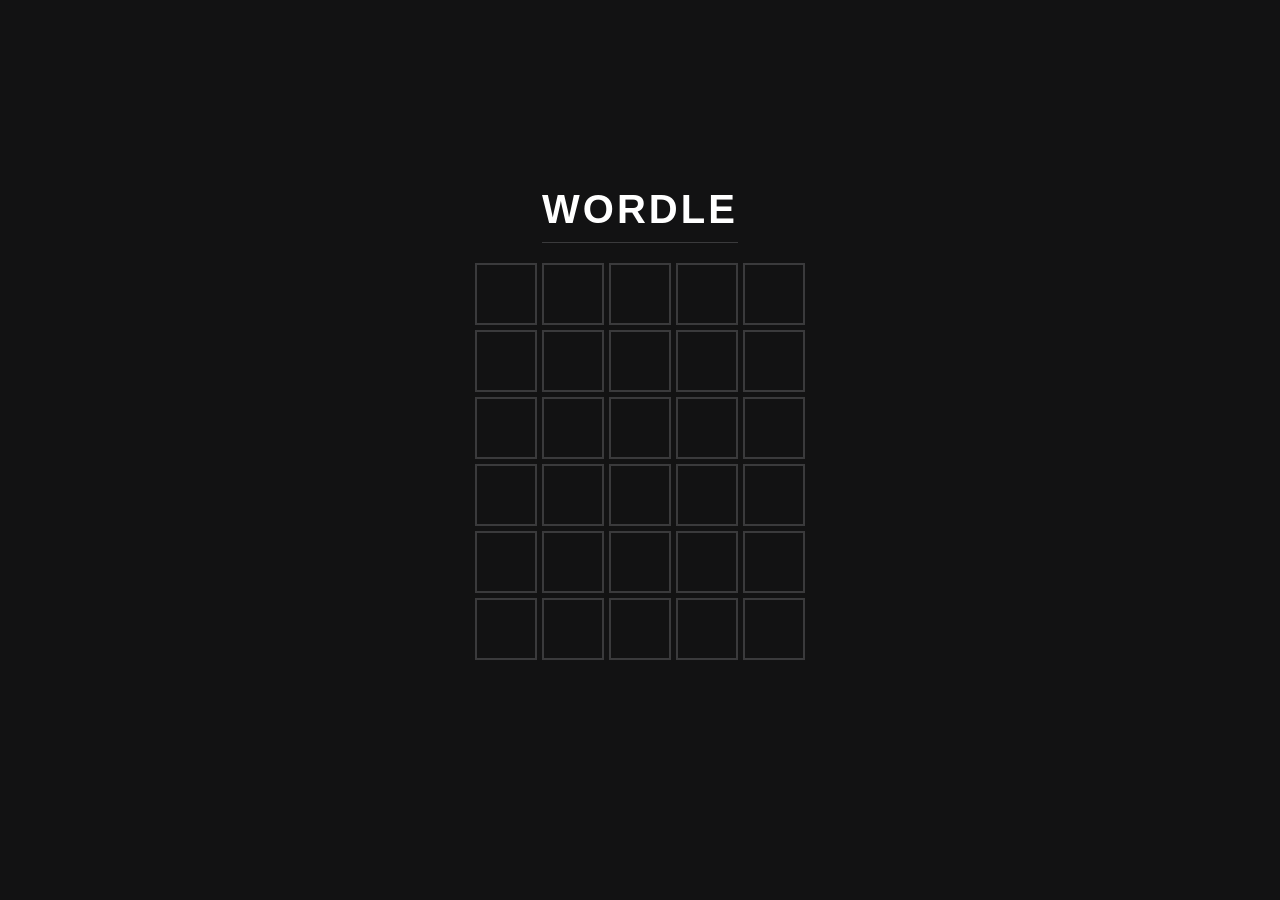
==== index.html @ 096a6bfb "Wordle 1.0 Created" ====
<!DOCTYPE html>
<html lang="tr">
<head>
    <meta charset="UTF-8">
    <meta name="viewport" content="width=device-width, initial-scale=1.0">
    <title>Wordle Klonu</title>
    <style>
        body {
            background-color: #121213;
            color: white;
            font-family: 'Segoe UI', Tahoma, Geneva, Verdana, sans-serif;
            display: flex;
            flex-direction: column;
            align-items: center;
            justify-content: center;
            height: 100vh;
            margin: 0;
        }

        h1 {
            font-size: 2.5rem;
            letter-spacing: 3px;
            margin-bottom: 20px;
            border-bottom: 1px solid #3a3a3c;
            padding-bottom: 10px;
        }

        #game-board {
            display: grid;
            grid-template-rows: repeat(6, 62px);
            grid-template-columns: repeat(5, 62px);
            gap: 5px;
        }

        .tile {
            width: 62px;
            height: 62px;
            border: 2px solid #3a3a3c;
            display: flex;
            align-items: center;
            justify-content: center;
            font-size: 2rem;
            font-weight: bold;
            text-transform: uppercase;
            box-sizing: border-box;
            transition: background-color 0.3s;
        }

        /* JS'teki classList.add ile tetiklenen renkler */
        .correct { background-color: #538d4e; border-color: #538d4e; }
        .present { background-color: #b59f3b; border-color: #b59f3b; }
        .absent { background-color: #3a3a3c; border-color: #3a3a3c; }

        #message {
            margin-top: 30px;
            font-size: 1.2rem;
            font-weight: bold;
            height: 30px;
            color: #ffffff;
        }
    </style>
</head>
<body>

    <h1>WORDLE</h1>

    <div id="game-board"></div>

    <p id="message"></p>

    <script src="wordle.js"></script>

</body>
</html>
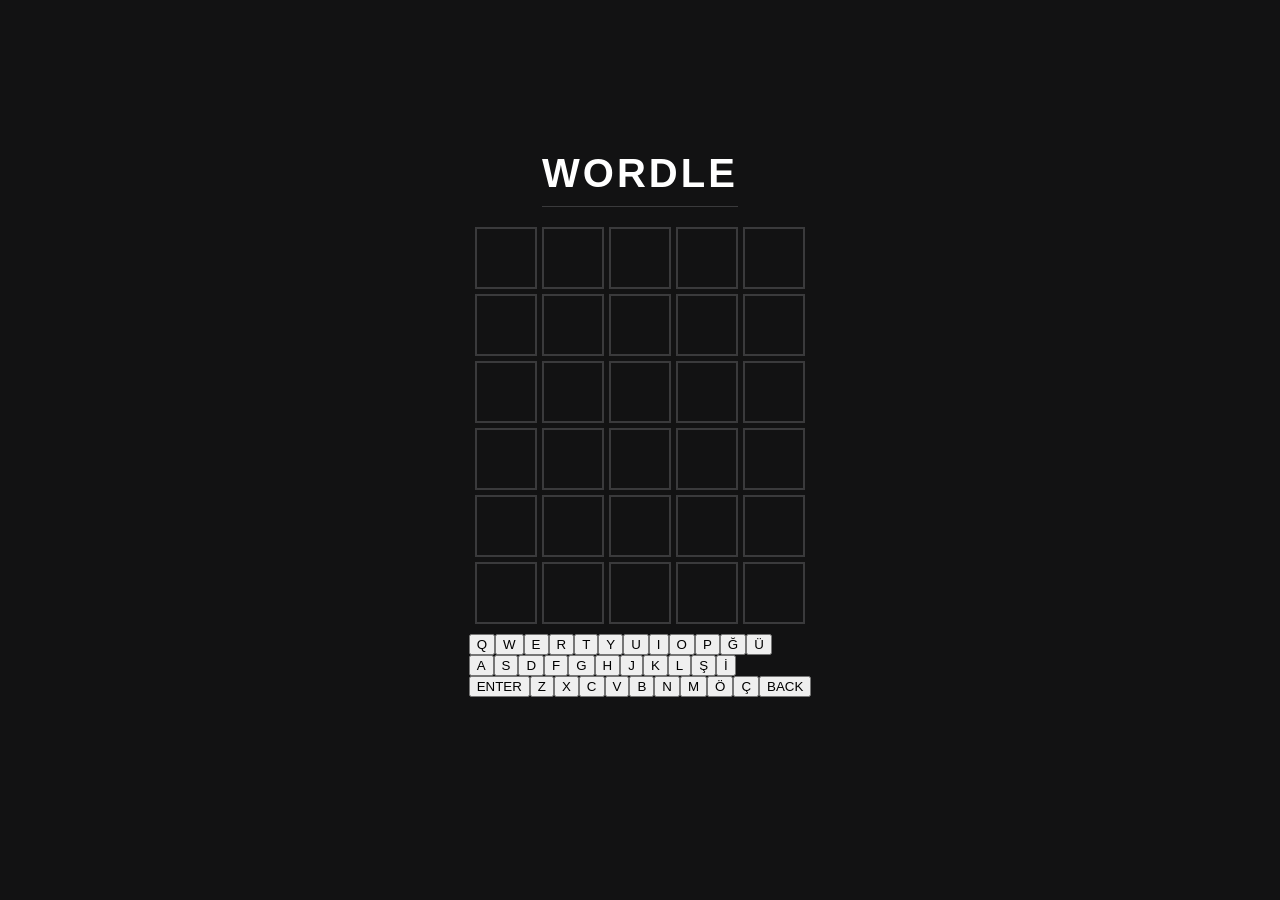
==== commit 5f9466f9: "klavye eklendi. klavye eklendi ve klavye 3 satır görünümüne getirildi." ====
--- a/index.html
+++ b/index.html
@@ -1,9 +1,10 @@
 <!DOCTYPE html>
 <html lang="tr">
+
 <head>
     <meta charset="UTF-8">
     <meta name="viewport" content="width=device-width, initial-scale=1.0">
-    <title>Wordle Klonu</title>
+    <title>Wordle 1.0</title>
     <style>
         body {
             background-color: #121213;
@@ -47,9 +48,20 @@
         }
 
         /* JS'teki classList.add ile tetiklenen renkler */
-        .correct { background-color: #538d4e; border-color: #538d4e; }
-        .present { background-color: #b59f3b; border-color: #b59f3b; }
-        .absent { background-color: #3a3a3c; border-color: #3a3a3c; }
+        .correct {
+            background-color: #538d4e;
+            border-color: #538d4e;
+        }
+
+        .present {
+            background-color: #b59f3b;
+            border-color: #b59f3b;
+        }
+
+        .absent {
+            background-color: #3a3a3c;
+            border-color: #3a3a3c;
+        }
 
         #message {
             margin-top: 30px;
@@ -60,15 +72,19 @@
         }
     </style>
 </head>
+
 <body>
 
     <h1>WORDLE</h1>
 
     <div id="game-board"></div>
 
+    <div id="keyboard" style="margin-top: 10px;"></div>
+
     <p id="message"></p>
 
-    <script src="wordle.js"></script>
+    <script src="wordle.js" type="module"></script>
 
 </body>
+
 </html>
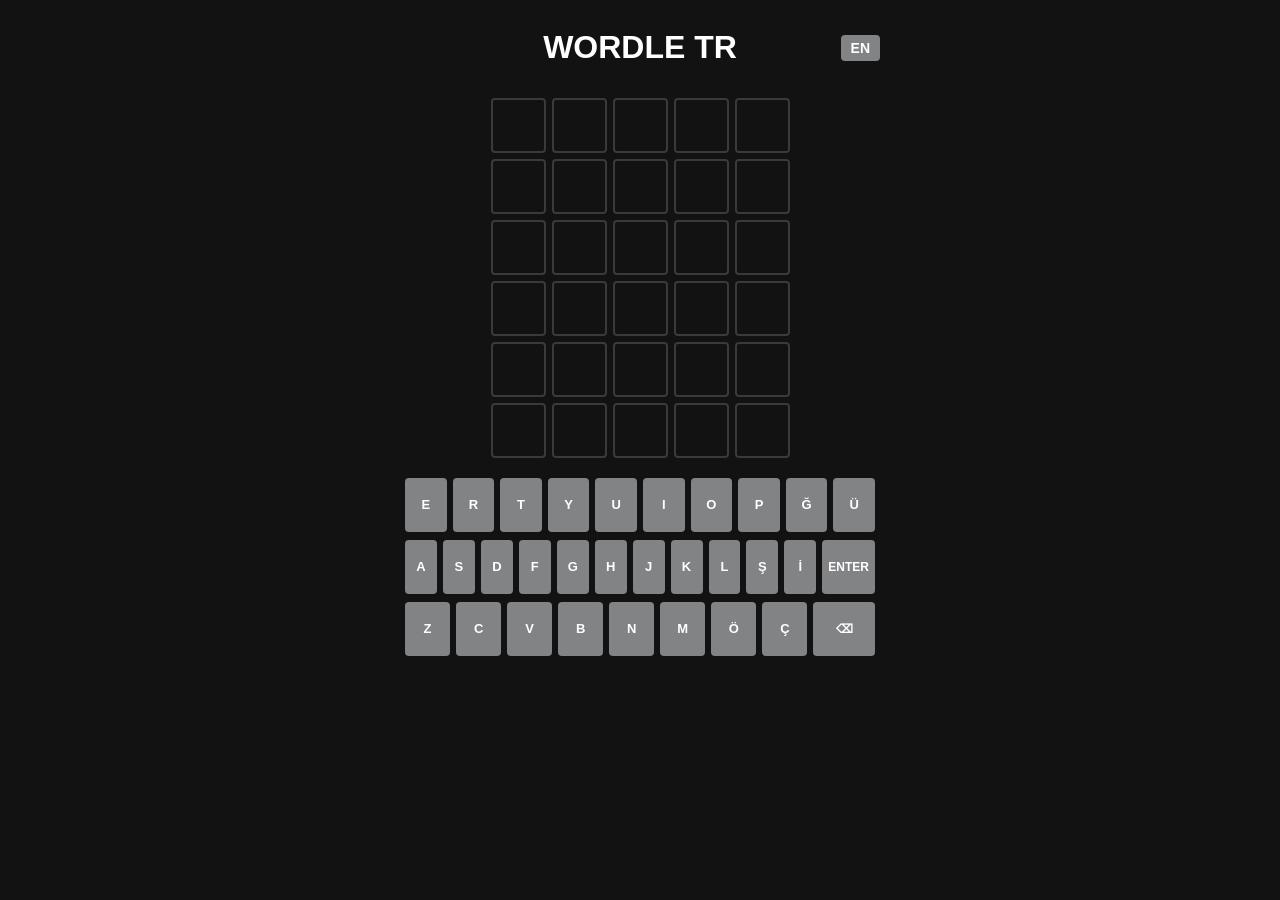
==== commit 384327f0: "Version 1.1" ====
--- a/index.html
+++ b/index.html
@@ -5,84 +5,31 @@
     <meta charset="UTF-8">
     <meta name="viewport" content="width=device-width, initial-scale=1.0">
     <title>Wordle 1.0</title>
-    <style>
-        body {
-            background-color: #121213;
-            color: white;
-            font-family: 'Segoe UI', Tahoma, Geneva, Verdana, sans-serif;
-            display: flex;
-            flex-direction: column;
-            align-items: center;
-            justify-content: center;
-            height: 100vh;
-            margin: 0;
-        }
-
-        h1 {
-            font-size: 2.5rem;
-            letter-spacing: 3px;
-            margin-bottom: 20px;
-            border-bottom: 1px solid #3a3a3c;
-            padding-bottom: 10px;
-        }
-
-        #game-board {
-            display: grid;
-            grid-template-rows: repeat(6, 62px);
-            grid-template-columns: repeat(5, 62px);
-            gap: 5px;
-        }
-
-        .tile {
-            width: 62px;
-            height: 62px;
-            border: 2px solid #3a3a3c;
-            display: flex;
-            align-items: center;
-            justify-content: center;
-            font-size: 2rem;
-            font-weight: bold;
-            text-transform: uppercase;
-            box-sizing: border-box;
-            transition: background-color 0.3s;
-        }
-
-        /* JS'teki classList.add ile tetiklenen renkler */
-        .correct {
-            background-color: #538d4e;
-            border-color: #538d4e;
-        }
-
-        .present {
-            background-color: #b59f3b;
-            border-color: #b59f3b;
-        }
-
-        .absent {
-            background-color: #3a3a3c;
-            border-color: #3a3a3c;
-        }
-
-        #message {
-            margin-top: 30px;
-            font-size: 1.2rem;
-            font-weight: bold;
-            height: 30px;
-            color: #ffffff;
-        }
-    </style>
+    <link rel="stylesheet" href="style.css?v=1.1.7">
 </head>
 
 <body>
 
-    <h1>WORDLE</h1>
-
+    <div class="header-container">
+        <h1>WORDLE TR</h1>
+        <button id="lang-btn" class="lang-button">EN</button>
+    </div>
     <div id="game-board"></div>
 
     <div id="keyboard" style="margin-top: 10px;"></div>
 
     <p id="message"></p>
 
+    <div id="word-info-modal" class="modal hidden">
+        <div class="modal-content">
+            <span id="close-modal">&times;</span>
+            <h2 id="modal-word"></h2>
+            <p id="modal-meaning">Anlamı yükleniyor...</p>
+            <div id="modal-action"></div>
+
+        </div>
+    </div>
+
     <script src="wordle.js" type="module"></script>
 
 </body>
--- a/style.css
+++ b/style.css
@@ -0,0 +1,212 @@
+body { font-family: sans-serif; display: flex; flex-direction: column; align-items: center; background: #121213; color: white; }
+#game-board { 
+    display: grid; 
+    grid-template-rows: repeat(6, 55px); /* 60px -> 55px yapıldı */
+    grid-template-columns: repeat(5, 55px); /* 60px -> 55px yapıldı */
+    gap: 6px; 
+    margin: 10px auto; /* Boşluklar dengelendi */
+}
+
+.tile { 
+    width: 55px; /* Boyut küçültüldü */
+    height: 55px; /* Boyut küçültüldü */
+    border: 2px solid #3a3a3c; 
+    display: flex; 
+    align-items: center; 
+    justify-content: center; 
+    font-size: 1.8rem; /* Font biraz dengelendi */
+    font-weight: bold; 
+    text-transform: uppercase;
+    border-radius: 4px; /* Hafif köşe yuvarlatma eklendi */
+    box-sizing: border-box;
+}
+
+/* Harf girildiğinde kutunun parlaması (Pop efekti) */
+.tile:not(:empty) {
+    border-color: #565758;
+}
+.correct { background-color: #538d4e !important; border: none; }
+.present { background-color: #b59f3b !important; border: none; }
+.absent { background-color: #3a3a3c !important; border: none; }
+
+#keyboard {
+    margin: 20px auto;
+    display: flex;
+    flex-direction: column;
+    align-items: center;
+    gap: 8px;
+    width: 95%; /* Genişlik kısıtlanarak kenar boşluğu sağlandı */
+    max-width: 500px; /* Maksimum genişlik daraltıldı */
+    padding: 0 15px; /* Yanlardan ekstra güvenli boşluk */
+    box-sizing: border-box;
+}
+
+.keyboard-row {
+    display: flex;
+    justify-content: center;
+    gap: 6px;
+    width: 100%;
+}
+
+.key {
+    /* Mevcut key özelliklerin korunuyor */
+    font-family: 'Segoe UI', Roboto, Helvetica, Arial, sans-serif;
+    font-weight: bold;
+    font-size: 13px; /* Font çok az küçültüldü */
+    height: 54px; /* Yükseklik çok az düşürüldü */
+    background-color: #818384;
+    color: #ffffff;
+    border: none;
+    border-radius: 4px;
+    cursor: pointer;
+    flex: 1;
+    display: flex;
+    align-items: center;
+    justify-content: center;
+    transition: all 0.1s ease;
+}
+
+.key.key-wide {
+    flex: 1.5;
+    font-size: 12px;
+}
+
+.key.correct {
+    background-color: #538d4e !important;
+}
+
+.key.present {
+    background-color: #b59f3b !important;
+}
+
+.key.absent {
+    background-color: #3a3a3c !important;
+}
+
+.key:hover {
+    background-color: #acafb0;
+}
+
+.key:active {
+    transform: scale(0.95);
+    opacity: 0.9;
+}
+
+@media (max-width: 480px) {
+    .key {
+        height: 50px;
+        font-size: 12px;
+        gap: 4px;
+    }
+    #keyboard {
+        gap: 5px;
+    }
+}
+
+.tile {
+    transition: none !important;
+    backface-visibility: hidden;
+}
+
+.flip {
+    animation: flip-animation 0.5s ease-in-out forwards;
+}
+
+@keyframes flip-animation {
+    0% {
+        transform: rotateX(0);
+    }
+    50% {
+        transform: rotateX(90deg);
+    }
+    100% {
+        transform: rotateX(0);
+    }
+}
+
+.tile.correct, .tile.present, .tile.absent {
+    transition: background-color 0s 0.25s, border-color 0s 0.25s;
+}
+
+.shake {
+    animation: shake 0.5s ease-in-out;
+}
+
+@keyframes shake {
+    10%, 90% { transform: translateX(-1px); }
+    20%, 80% { transform: translateX(2px); }
+    30%, 50%, 70% { transform: translateX(-4px); }
+    40%, 60% { transform: translateX(4px); }
+}
+
+#message {
+    height: 30px;
+    font-weight: bold;
+    color: #ff4d4d;
+    margin-bottom: 10px;
+}
+
+.header-container {
+    display: flex;
+    justify-content: center;
+    align-items: center;
+    position: relative;
+    width: 100%;
+    max-width: 500px;
+    margin: 0 auto;
+}
+
+.lang-button {
+    position: absolute;
+    right: 10px;
+    background-color: #818384;
+    color: white;
+    border: none;
+    padding: 5px 10px;
+    border-radius: 4px;
+    cursor: pointer;
+    font-weight: bold;
+    font-size: 14px;
+    transition: background-color 0.2s;
+}
+
+.lang-button:hover {
+    background-color: #565758;
+}
+
+.modal {
+    position: fixed;
+    bottom: -100%; /* Başlangıçta ekranın dışında */
+    left: 0;
+    width: 100%;
+    height: auto;
+    background-color: #121213;
+    border-top: 2px solid #565758;
+    transition: bottom 0.5s ease-out;
+    z-index: 1000;
+    padding: 20px;
+    box-sizing: border-box;
+}
+
+.modal.show {
+    bottom: 0; /* Yukarı kayarak gelir */
+}
+
+.modal-content {
+    max-width: 500px;
+    margin: 0 auto;
+    color: white;
+    text-align: center;
+}
+
+#close-modal {
+    float: right;
+    font-size: 28px;
+    cursor: pointer;
+}
+
+#modal-word {
+    color: #538d4e;
+    text-transform: uppercase;
+    margin-bottom: 10px;
+}
